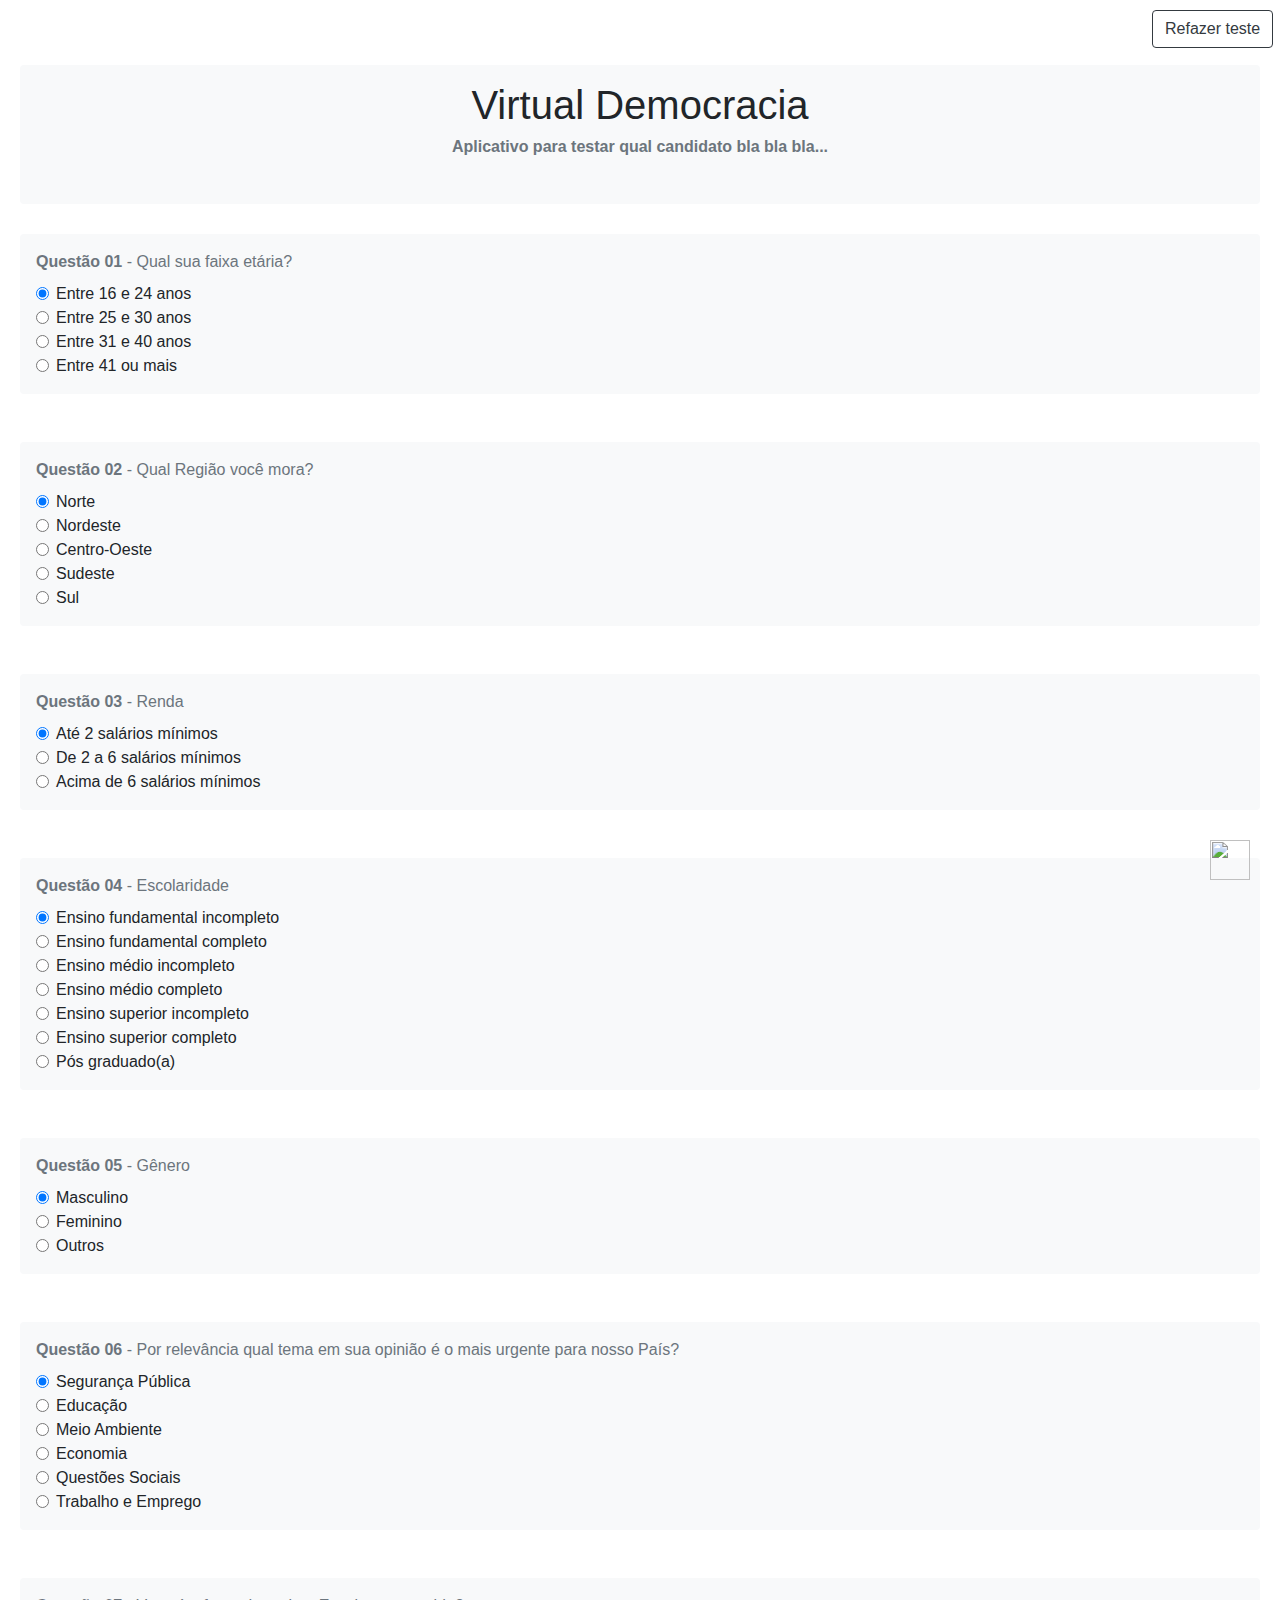
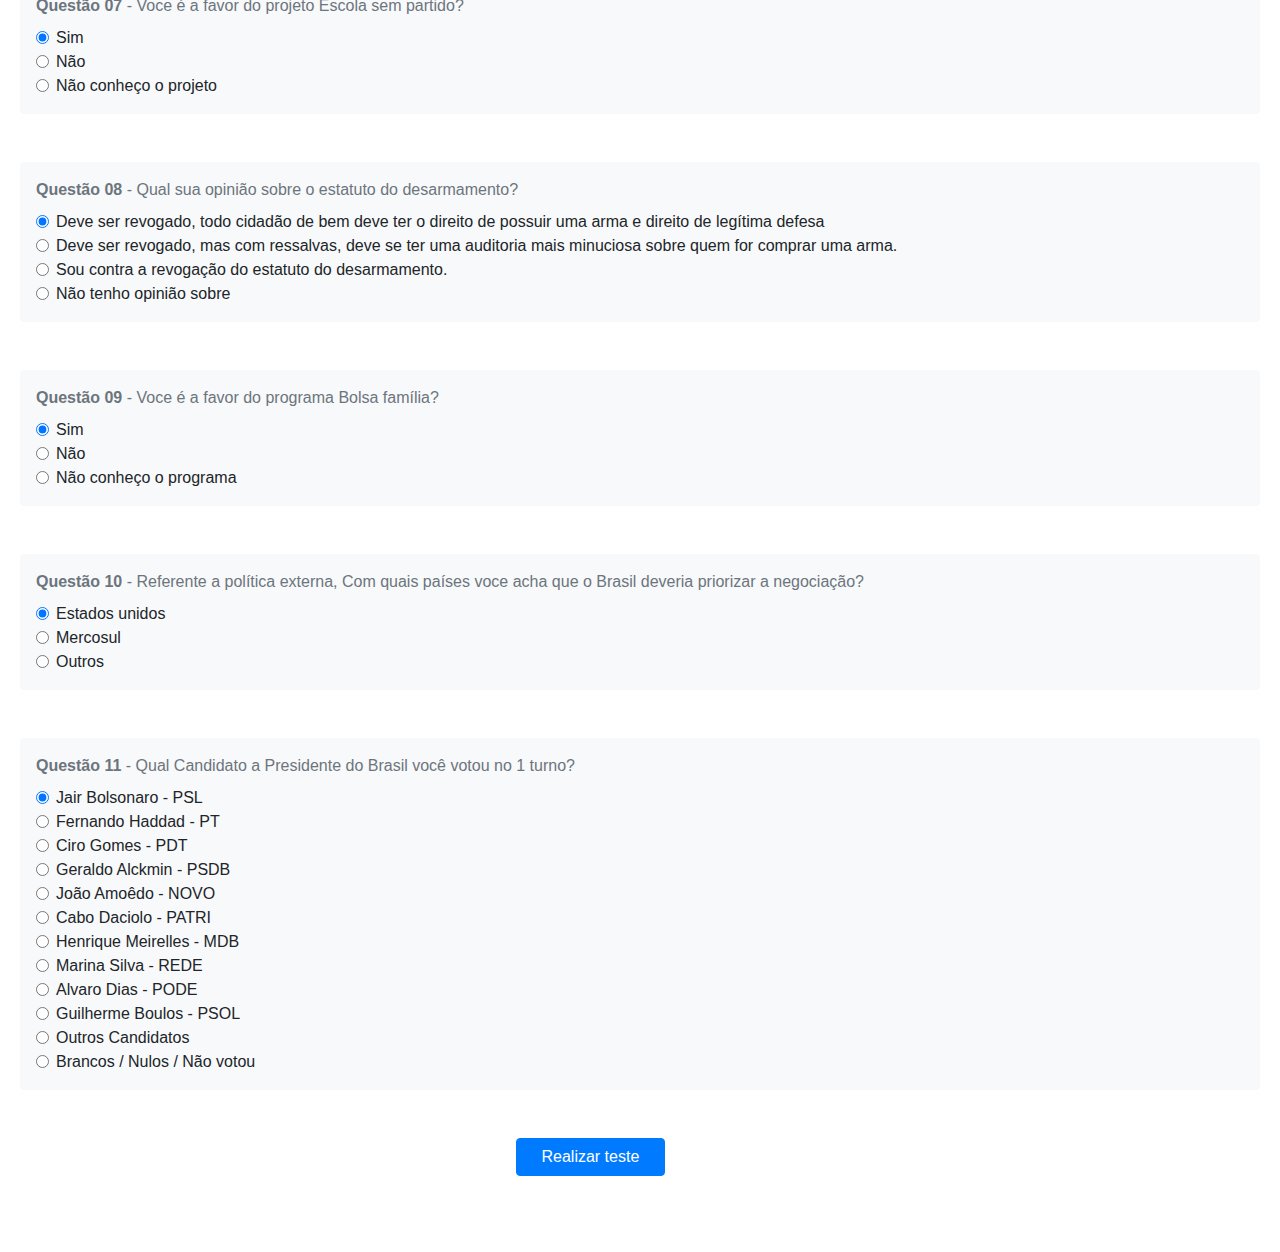
==== index.html @ 2291ff05 "0.1.2" ====
<!DOCTYPE html>
<html lang="pt">
    <script>
        // When the user scrolls down 20px from the top of the document, show the button
        window.onscroll = function() {scrollFunction()};

        function scrollFunction() {
        if (document.body.scrollTop > 20 || document.documentElement.scrollTop > 20) {
            document.getElementById("myBtn").style.display = "block";
        } else {
            document.getElementById("myBtn").style.display = "none";
        }
        }

        // When the user clicks on the button, scroll to the top of the document
        function topFunction() {
        document.body.scrollTop = 0; // For Safari
        document.documentElement.scrollTop = 0; // For Chrome, Firefox, IE and Opera
        }
    </script>
    
    <head>
        <title>Virtual Democracia</title>
        <meta charset="utf-8">
        <link rel="stylesheet" href="https://stackpath.bootstrapcdn.com/bootstrap/4.3.1/css/bootstrap.min.css" integrity="sha384-ggOyR0iXCbMQv3Xipma34MD+dH/1fQ784/j6cY/iJTQUOhcWr7x9JvoRxT2MZw1T" crossorigin="anonymous">
        <link rel="stylesheet" type="text/css" href="styles.css" />
        <link rel="icon" type="imagem/png" href="favicon.png" />
    </head>
    
    <body>
        <!-- MENU -->
        <div id="menu-superior" onClick="window.location.href=window.location.href">
            <button type="button" class="btn btn-outline-dark">Refazer teste</button>
        </div>

        <!-- DESCRITIVO -->
        <div class="shadow-none p-3 mb-5 bg-light rounded" id="texto-inicio">
            <h1>Virtual Democracia</h1>
            <h6 class="text-secondary"><b>
                Aplicativo para testar qual candidato bla bla bla...
            </b></h6><br>
        </div>

        <!-- FORMULARIO -->
        <form class="mx-auto" style="padding: 20px">
            <!-- QUESTÃO 01 -->
            <div class="form-group shadow-none p-3 mb-5 bg-light rounded">
                <label class="text-secondary"><b>Questão 01</b> - Qual sua faixa etária?</label><br>
                <div class="form-check">
                    <input class="form-check-input" type="radio" name="rd_quest_01_idade" id="rd_quest_01_01" value="option1" checked>
                    <label class="form-check-label" for="rd_quest_01_01">Entre 16 e 24 anos</label>
                </div>
                <div class="form-check">
                    <input class="form-check-input" type="radio" name="rd_quest_01_idade" id="rd_quest_01_02" value="option2">
                    <label class="form-check-label" for="rd_quest_01_02">Entre 25 e 30 anos</label>
                </div>
                <div class="form-check">
                    <input class="form-check-input" type="radio" name="rd_quest_01_idade" id="rd_quest_01_03" value="option2">
                    <label class="form-check-label" for="rd_quest_01_03">Entre 31 e 40 anos</label>
                </div>
                <div class="form-check">
                    <input class="form-check-input" type="radio" name="rd_quest_01_idade" id="rd_quest_01_04" value="option2">
                    <label class="form-check-label" for="rd_quest_01_04">Entre 41 ou mais</label>
                </div>
            </div>

            <!-- QUESTÃO 02 -->
            <div class="form-group shadow-none p-3 mb-5 bg-light rounded">
                <label class="text-secondary"><b>Questão 02</b> - Qual Região você mora?</label><br>
                <div class="form-check">
                    <input class="form-check-input" type="radio" name="rd_quest_02_regiao" id="rd_quest_02_01" value="option1" checked>
                    <label class="form-check-label" for="rd_quest_02_01">Norte</label>
                </div>
                <div class="form-check">
                    <input class="form-check-input" type="radio" name="rd_quest_02_regiao" id="rd_quest_02_02" value="option2">
                    <label class="form-check-label" for="rd_quest_02_02">Nordeste</label>
                </div>
                <div class="form-check">
                    <input class="form-check-input" type="radio" name="rd_quest_02_regiao" id="rd_quest_02_03" value="option2">
                    <label class="form-check-label" for="rd_quest_02_03">Centro-Oeste</label>
                </div>
                <div class="form-check">
                    <input class="form-check-input" type="radio" name="rd_quest_02_regiao" id="rd_quest_02_04" value="option2">
                    <label class="form-check-label" for="rd_quest_02_04">Sudeste</label>
                </div>
                <div class="form-check">
                    <input class="form-check-input" type="radio" name="rd_quest_02_regiao" id="rd_quest_02_05" value="option2">
                    <label class="form-check-label" for="rd_quest_02_05">Sul</label>
                </div>
            </div>

            <!-- QUESTÃO 03 -->
            <div class="form-group shadow-none p-3 mb-5 bg-light rounded">
                <label class="text-secondary"><b>Questão 03</b> - Renda</label><br>
                <div class="form-check">
                    <input class="form-check-input" type="radio" name="rd_quest_03_salarios" id="rd_quest_03_01" value="option1" checked>
                    <label class="form-check-label" for="rd_quest_03_01">Até 2 salários mínimos</label>
                </div>
                <div class="form-check">
                    <input class="form-check-input" type="radio" name="rd_quest_03_salarios" id="rd_quest_03_02" value="option2">
                    <label class="form-check-label" for="rd_quest_03_02">De 2 a 6 salários mínimos</label>
                </div>
                <div class="form-check">
                    <input class="form-check-input" type="radio" name="rd_quest_03_salarios" id="rd_quest_03_03" value="option2">
                    <label class="form-check-label" for="rd_quest_03_03">Acima de 6 salários mínimos</label>
                </div>
            </div>

            <!-- QUESTÃO 04 -->
            <div class="form-group shadow-none p-3 mb-5 bg-light rounded">
                <label class="text-secondary"><b>Questão 04</b> - Escolaridade</label><br>
                <div class="form-check">
                    <input class="form-check-input" type="radio" name="rd_quest_04_ensino" id="rd_quest_04_01" value="option1" checked>
                    <label class="form-check-label" for="rd_quest_04_01">Ensino fundamental incompleto</label>
                </div>
                <div class="form-check">
                    <input class="form-check-input" type="radio" name="rd_quest_04_ensino" id="rd_quest_04_02" value="option2">
                    <label class="form-check-label" for="rd_quest_04_02">Ensino fundamental completo</label>
                </div>
                <div class="form-check">
                    <input class="form-check-input" type="radio" name="rd_quest_04_ensino" id="rd_quest_04_03" value="option2">
                    <label class="form-check-label" for="rd_quest_04_03">Ensino médio incompleto</label>
                </div>
                <div class="form-check">
                    <input class="form-check-input" type="radio" name="rd_quest_04_ensino" id="rd_quest_04_04" value="option2">
                    <label class="form-check-label" for="rd_quest_04_04">Ensino médio completo</label>
                </div>
                <div class="form-check">
                    <input class="form-check-input" type="radio" name="rd_quest_04_ensino" id="rd_quest_04_05" value="option2">
                    <label class="form-check-label" for="rd_quest_04_05">Ensino superior incompleto</label>
                </div>
                <div class="form-check">
                    <input class="form-check-input" type="radio" name="rd_quest_04_ensino" id="rd_quest_04_06" value="option2">
                    <label class="form-check-label" for="rd_quest_04_06">Ensino superior completo</label>
                </div>
                <div class="form-check">
                    <input class="form-check-input" type="radio" name="rd_quest_04_ensino" id="rd_quest_04_07" value="option2">
                    <label class="form-check-label" for="rd_quest_04_07">Pós graduado(a)</label>
                </div>
            </div>


            <!-- QUESTÃO 05 -->
            <div class="form-group shadow-none p-3 mb-5 bg-light rounded">
                <label class="text-secondary"><b>Questão 05</b> - Gênero</label><br>
                <div class="form-check">
                    <input class="form-check-input" type="radio" name="rd_quest_05_sexo" id="rd_quest_05_01" value="option1" checked>
                    <label class="form-check-label" for="rd_quest_05_01">Masculino</label>
                </div>
                <div class="form-check">
                    <input class="form-check-input" type="radio" name="rd_quest_05_sexo" id="rd_quest_05_02" value="option1">
                    <label class="form-check-label" for="rd_quest_05_02">Feminino</label>
                </div>
                <div class="form-check">
                    <input class="form-check-input" type="radio" name="rd_quest_05_sexo" id="rd_quest_05_03" value="option1">
                    <label class="form-check-label" for="rd_quest_05_03">Outros</label>
                </div>
            </div>
            
            <!-- QUESTÃO 06 -->
            <div class="form-group shadow-none p-3 mb-5 bg-light rounded">
                <label class="text-secondary"><b>Questão 06</b> - Por relevância qual tema em sua opinião é o mais urgente para nosso País?</label><br>
                <div class="form-check">
                    <input class="form-check-input" type="radio" name="rd_quest_06_relevancia" id="rd_quest_06_05" value="option1" checked>
                    <label class="form-check-label" for="rd_quest_06_05">Segurança Pública</label>
                </div>
                <div class="form-check">
                    <input class="form-check-input" type="radio" name="rd_quest_06_relevancia" id="rd_quest_06_02" value="option1">
                    <label class="form-check-label" for="rd_quest_06_02">Educação</label>
                </div>
                <div class="form-check">
                    <input class="form-check-input" type="radio" name="rd_quest_06_relevancia" id="rd_quest_06_03" value="option1">
                    <label class="form-check-label" for="rd_quest_06_03">Meio Ambiente</label>
                </div>
                <div class="form-check">
                    <input class="form-check-input" type="radio" name="rd_quest_06_relevancia" id="rd_quest_06_01" value="option1">
                    <label class="form-check-label" for="rd_quest_06_01">Economia</label>
                </div>
                <div class="form-check">
                    <input class="form-check-input" type="radio" name="rd_quest_06_relevancia" id="rd_quest_06_04" value="option1">
                    <label class="form-check-label" for="rd_quest_06_04">Questões Sociais</label>
                </div>
                <div class="form-check">
                    <input class="form-check-input" type="radio" name="rd_quest_06_relevancia" id="rd_quest_06_06" value="option1">
                    <label class="form-check-label" for="rd_quest_06_06">Trabalho e Emprego</label>
                </div>
            </div>

            <!-- QUESTÃO 07 -->
            <div class="form-group shadow-none p-3 mb-5 bg-light rounded">
                <label class="text-secondary"><b>Questão 07</b> - Voce é a favor do projeto Escola sem partido?</label><br>
                <div class="form-check">
                    <input class="form-check-input" type="radio" name="rd_quest_07_escola" id="rd_quest_07_01" value="option1" checked>
                    <label class="form-check-label" for="rd_quest_07_01">Sim</label>
                </div>
                <div class="form-check">
                    <input class="form-check-input" type="radio" name="rd_quest_07_escola" id="rd_quest_07_02" value="option1">
                    <label class="form-check-label" for="rd_quest_07_02">Não</label>
                </div>
                <div class="form-check">
                    <input class="form-check-input" type="radio" name="rd_quest_07_escola" id="rd_quest_07_03" value="option1">
                    <label class="form-check-label" for="rd_quest_07_03">Não conheço o projeto</label>
                </div>
            </div>

            <!-- QUESTÃO 08 -->
            <div class="form-group shadow-none p-3 mb-5 bg-light rounded">
                <label class="text-secondary"><b>Questão 08</b> - Qual sua opinião sobre o estatuto do desarmamento?</label><br>
                <div class="form-check">
                    <input class="form-check-input" type="radio" name="rd_quest_08_desarmamento" id="rd_quest_08_01" value="option1" checked>
                    <label class="form-check-label" for="rd_quest_08_01">Deve ser revogado, todo cidadão de bem deve ter o direito de possuir uma arma e direito de legítima defesa</label>
                </div>
                <div class="form-check">
                    <input class="form-check-input" type="radio" name="rd_quest_08_desarmamento" id="rd_quest_08_02" value="option1">
                    <label class="form-check-label" for="rd_quest_08_02">Deve ser revogado, mas com ressalvas, deve se ter uma auditoria mais minuciosa sobre quem for comprar uma arma.</label>
                </div>
                <div class="form-check">
                    <input class="form-check-input" type="radio" name="rd_quest_08_desarmamento" id="rd_quest_08_03" value="option1">
                    <label class="form-check-label" for="rd_quest_08_03">Sou contra a revogação do estatuto do desarmamento.</label>
                </div>
                <div class="form-check">
                    <input class="form-check-input" type="radio" name="rd_quest_08_desarmamento" id="rd_quest_08_04" value="option1">
                    <label class="form-check-label" for="rd_quest_08_04">Não tenho opinião sobre</label>
                </div>
            </div>

            <!-- QUESTÃO 09 -->
            <div class="form-group shadow-none p-3 mb-5 bg-light rounded">
                <label class="text-secondary"><b>Questão 09</b> - Voce é a favor do programa Bolsa família?</label><br>
                <div class="form-check">
                    <input class="form-check-input" type="radio" name="rd_quest_09_bolsa" id="rd_quest_09_01" value="option1" checked>
                    <label class="form-check-label" for="rd_quest_09_01">Sim</label>
                </div>
                <div class="form-check">
                    <input class="form-check-input" type="radio" name="rd_quest_09_bolsa" id="rd_quest_09_02" value="option1">
                    <label class="form-check-label" for="rd_quest_09_02">Não</label>
                </div>
                <div class="form-check">
                    <input class="form-check-input" type="radio" name="rd_quest_09_bolsa" id="rd_quest_09_03" value="option1">
                    <label class="form-check-label" for="rd_quest_09_03">Não conheço o programa</label>
                </div>
            </div>

            <!-- QUESTÃO 10 -->
            <div class="form-group shadow-none p-3 mb-5 bg-light rounded">
                <label class="text-secondary"><b>Questão 10</b> - Referente a política externa, Com quais países voce acha que o Brasil deveria priorizar a negociação?</label><br>
                <div class="form-check">
                    <input class="form-check-input" type="radio" name="rd_quest_10_politica" id="rd_quest_10_01" value="option1" checked>
                    <label class="form-check-label" for="rd_quest_10_01">Estados unidos</label>
                </div>
                <div class="form-check">
                    <input class="form-check-input" type="radio" name="rd_quest_10_politica" id="rd_quest_10_02" value="option1">
                    <label class="form-check-label" for="rd_quest_10_02">Mercosul</label>
                </div>
                <div class="form-check">
                    <input class="form-check-input" type="radio" name="rd_quest_10_politica" id="rd_quest_10_03" value="option1">
                    <label class="form-check-label" for="rd_quest_10_03">Outros</label>
                </div>
            </div>

            <!-- QUESTÃO 11 -->
            <div class="form-group shadow-none p-3 mb-5 bg-light rounded">
                <label class="text-secondary"><b>Questão 11</b> - Qual Candidato a Presidente do Brasil você votou no 1 turno?</label><br>
                <div class="form-check">
                    <input class="form-check-input" type="radio" name="rd_quest_11_presidente" id="rd_quest_11_01" value="option1" checked>
                    <label class="form-check-label" for="rd_quest_11_01">Jair Bolsonaro - PSL</label>
                </div>
                <div class="form-check">
                    <input class="form-check-input" type="radio" name="rd_quest_11_presidente" id="rd_quest_11_02" value="option1">
                    <label class="form-check-label" for="rd_quest_11_02">Fernando Haddad - PT</label>
                </div>
                <div class="form-check">
                    <input class="form-check-input" type="radio" name="rd_quest_11_presidente" id="rd_quest_11_03" value="option1">
                    <label class="form-check-label" for="rd_quest_11_03">Ciro Gomes - PDT</label>
                </div>
                <div class="form-check">
                    <input class="form-check-input" type="radio" name="rd_quest_11_presidente" id="rd_quest_11_04" value="option1">
                    <label class="form-check-label" for="rd_quest_11_04">Geraldo Alckmin - PSDB</label>
                </div>
                <div class="form-check">
                    <input class="form-check-input" type="radio" name="rd_quest_11_presidente" id="rd_quest_11_05" value="option1">
                    <label class="form-check-label" for="rd_quest_11_05">João Amoêdo - NOVO</label>
                </div>
                <div class="form-check">
                    <input class="form-check-input" type="radio" name="rd_quest_11_presidente" id="rd_quest_11_06" value="option1">
                    <label class="form-check-label" for="rd_quest_11_06">Cabo Daciolo - PATRI</label>
                </div>
                <div class="form-check">
                    <input class="form-check-input" type="radio" name="rd_quest_11_presidente" id="rd_quest_11_07" value="option1">
                    <label class="form-check-label" for="rd_quest_11_07">Henrique Meirelles - MDB</label>
                </div>
                <div class="form-check">
                    <input class="form-check-input" type="radio" name="rd_quest_11_presidente" id="rd_quest_11_08" value="option1">
                    <label class="form-check-label" for="rd_quest_11_08">Marina Silva - REDE</label>
                </div>
                <div class="form-check">
                    <input class="form-check-input" type="radio" name="rd_quest_11_presidente" id="rd_quest_11_09" value="option1">
                    <label class="form-check-label" for="rd_quest_11_09">Alvaro Dias - PODE</label>
                </div>
                <div class="form-check">
                    <input class="form-check-input" type="radio" name="rd_quest_11_presidente" id="rd_quest_11_10" value="option1">
                    <label class="form-check-label" for="rd_quest_11_10">Guilherme Boulos - PSOL</label>
                </div>
                <div class="form-check">
                    <input class="form-check-input" type="radio" name="rd_quest_11_presidente" id="rd_quest_11_11" value="option1">
                    <label class="form-check-label" for="rd_quest_11_11">Outros Candidatos</label>
                </div>
                <div class="form-check">
                    <input class="form-check-input" type="radio" name="rd_quest_11_presidente" id="rd_quest_11_12" value="option1">
                    <label class="form-check-label" for="rd_quest_11_12">Brancos / Nulos / Não votou</label>
                </div>
            </div>

            <!-- BTN REALIZAR TESTE -->
            <div class="form-group">
                <div style="padding-left:40%"><button type="button" class="btn btn-primary" style="width: 20%">Realizar teste</button></div>
            </div>

        </form>

         <!-- BTN VOLTA -->
         <div id="btn_voltar">
            <a onclick="topFunction()">
                <img type="imagem" src="icon_seta_cima.ico" width="40" height="40">
            </a>
        </div>

    </body>
</html>
---- styles.css ----
#texto-inicio{
    margin: 65px 20px 10px 20px !important;
    text-align: center;
}

#menu-superior{
    position: absolute;
    float: right;
    margin-left: 90%;
    margin-bottom: 20px;
    width: 10%;
    top: 10px;
    margin-right: 10%;
}

#btn_voltar{
    right: 30px;
    bottom: 20px;
    position: sticky;
    float: right;
}

.card-img-top{
    margin: 10px auto 0px;
    border-radius: 0px 0px 50px 50px;
    width: 100px;
    height: 100px;
}

.card-title{
    text-align: center;
}

.col-sm-12{
    margin: 10px 10px;
}
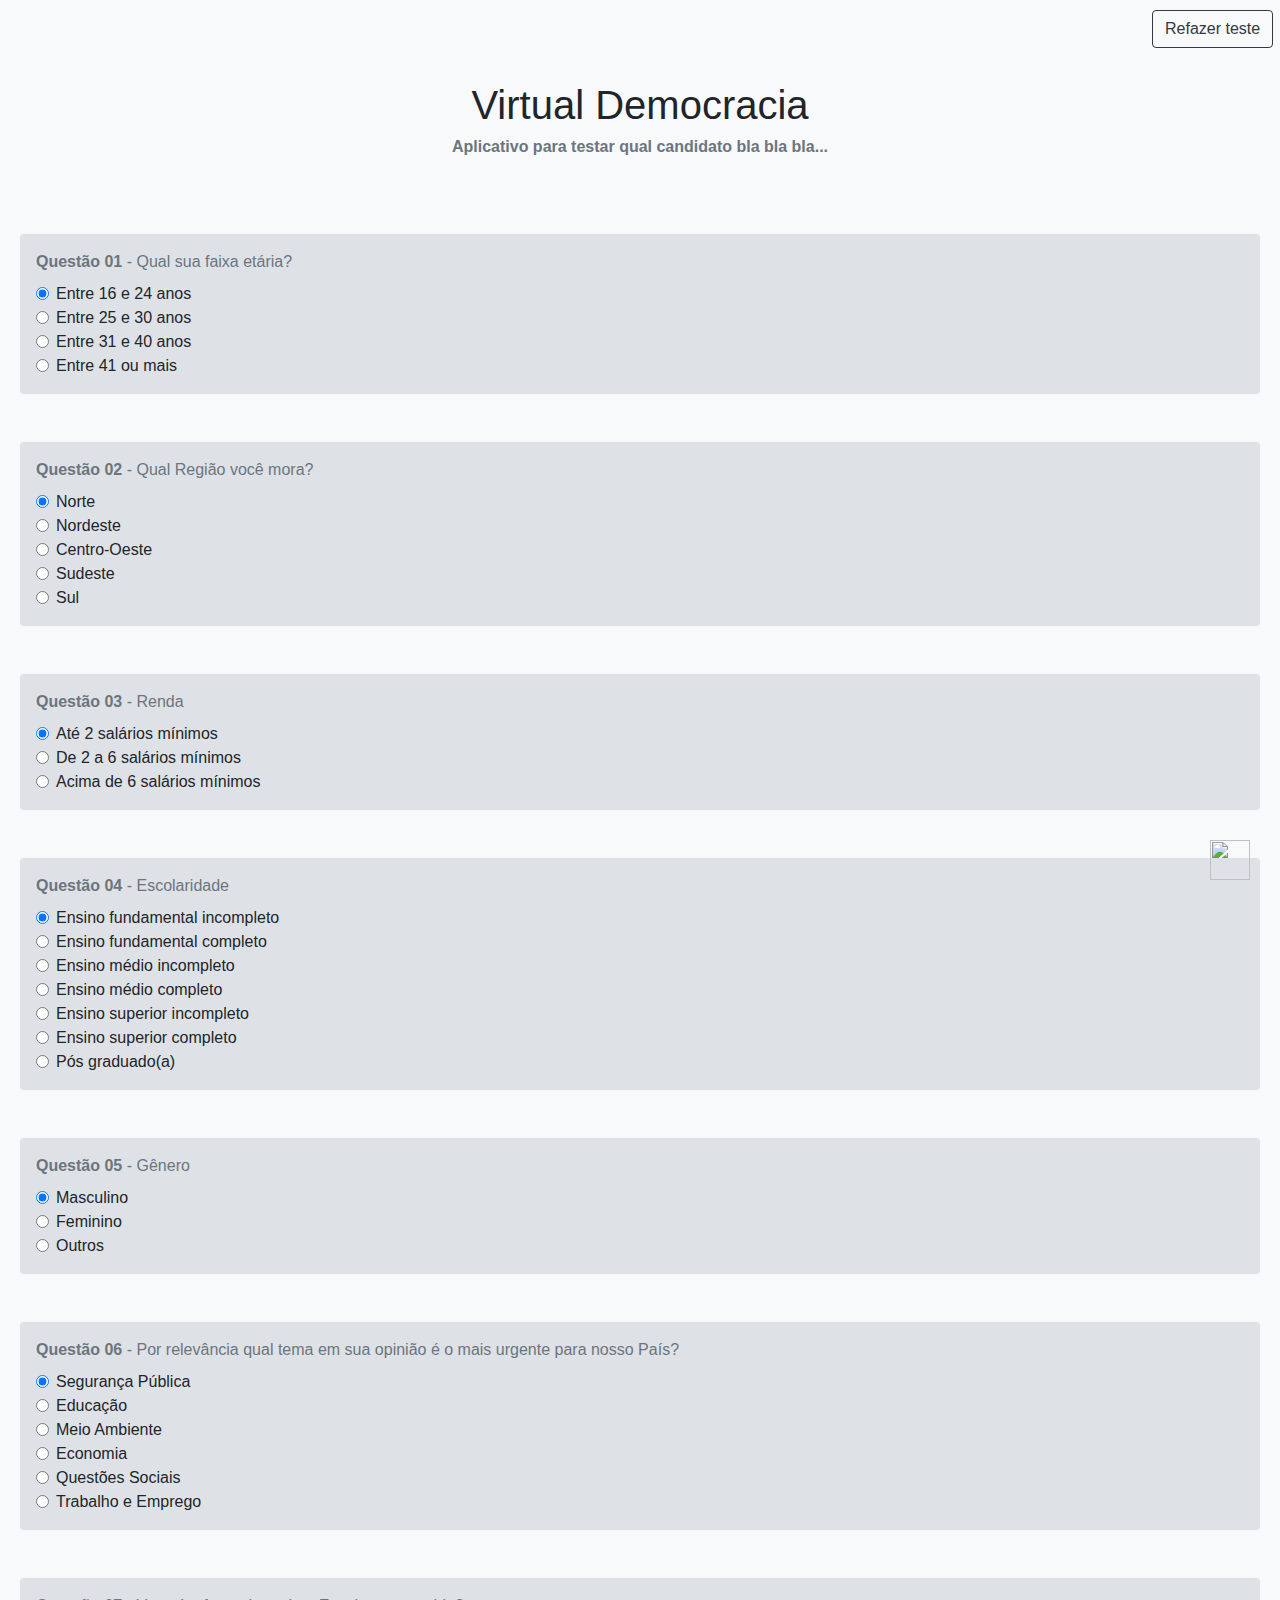
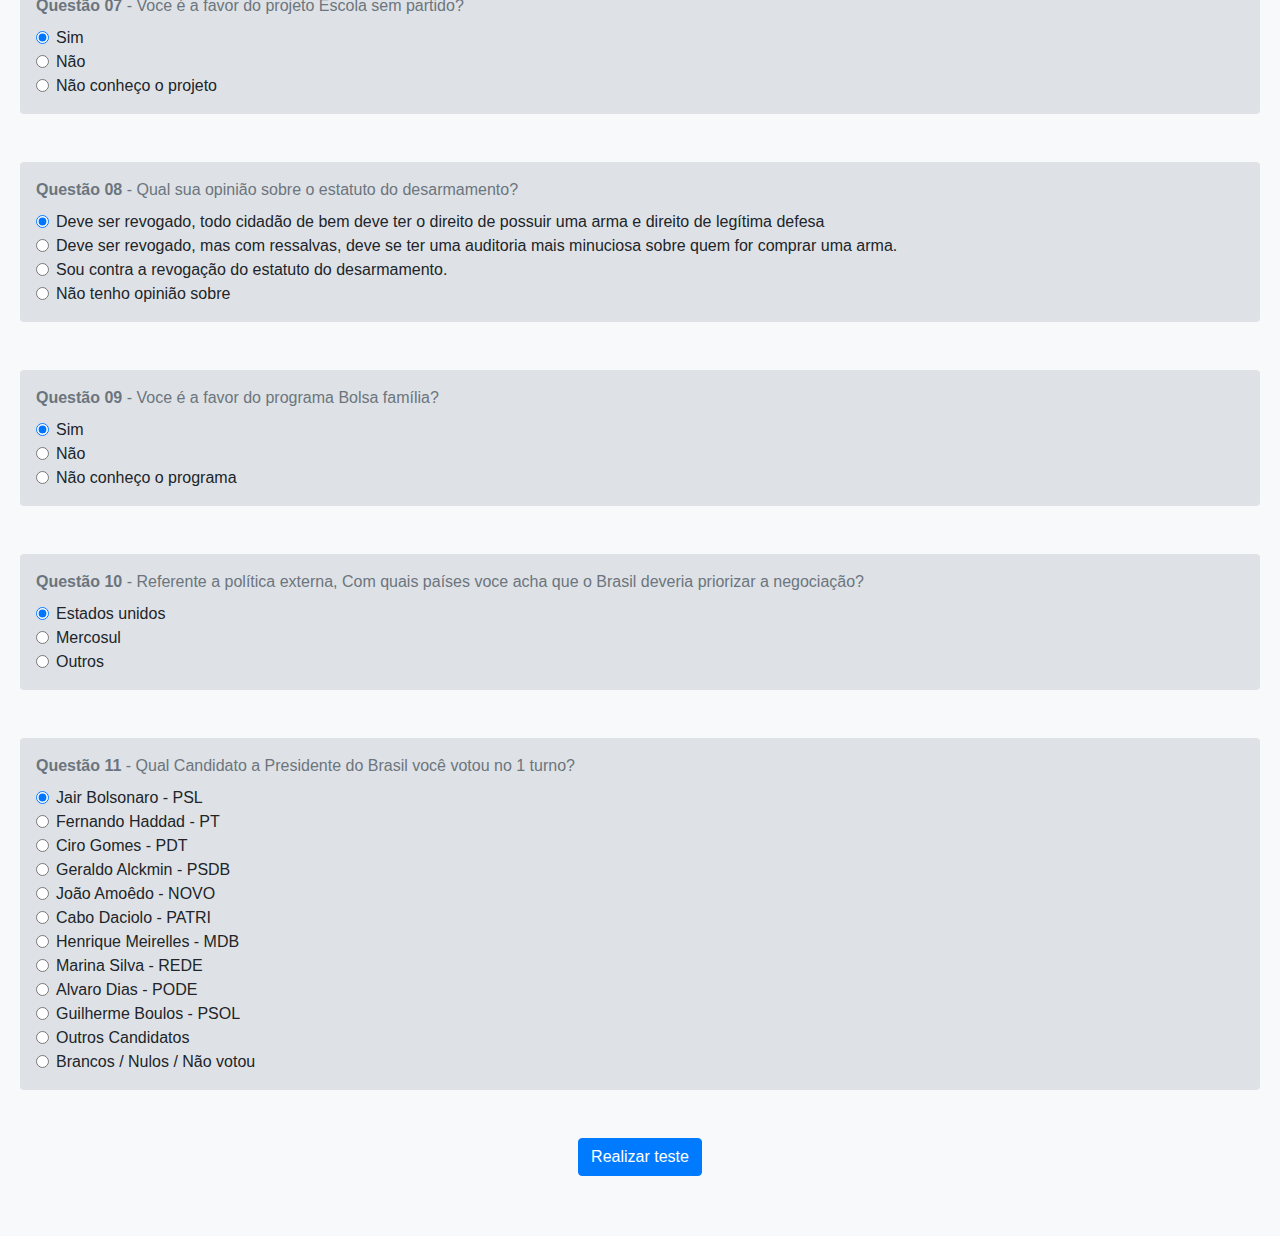
==== commit a04ff8d5: "0.1.4" ====
--- a/index.html
+++ b/index.html
@@ -18,15 +18,16 @@
         document.documentElement.scrollTop = 0; // For Chrome, Firefox, IE and Opera
         }
     </script>
-    
+
     <head>
         <title>Virtual Democracia</title>
         <meta charset="utf-8">
         <link rel="stylesheet" href="https://stackpath.bootstrapcdn.com/bootstrap/4.3.1/css/bootstrap.min.css" integrity="sha384-ggOyR0iXCbMQv3Xipma34MD+dH/1fQ784/j6cY/iJTQUOhcWr7x9JvoRxT2MZw1T" crossorigin="anonymous">
         <link rel="stylesheet" type="text/css" href="styles.css" />
         <link rel="icon" type="imagem/png" href="favicon.png" />
+        <meta name="viewport" content="width=device-width, initial-scale=1"/>
     </head>
-    
+
     <body>
         <!-- MENU -->
         <div id="menu-superior" onClick="window.location.href=window.location.href">
@@ -42,24 +43,24 @@
         </div>
 
         <!-- FORMULARIO -->
-        <form class="mx-auto" style="padding: 20px">
+        <form class="mx-auto" action="result.php" method="post" style="padding: 20px">
             <!-- QUESTÃO 01 -->
             <div class="form-group shadow-none p-3 mb-5 bg-light rounded">
                 <label class="text-secondary"><b>Questão 01</b> - Qual sua faixa etária?</label><br>
                 <div class="form-check">
-                    <input class="form-check-input" type="radio" name="rd_quest_01_idade" id="rd_quest_01_01" value="option1" checked>
+                    <input class="form-check-input" type="radio" name="q1" id="rd_quest_01_01" value="1" checked>
                     <label class="form-check-label" for="rd_quest_01_01">Entre 16 e 24 anos</label>
                 </div>
                 <div class="form-check">
-                    <input class="form-check-input" type="radio" name="rd_quest_01_idade" id="rd_quest_01_02" value="option2">
+                    <input class="form-check-input" type="radio" name="q1" id="rd_quest_01_02" value="2">
                     <label class="form-check-label" for="rd_quest_01_02">Entre 25 e 30 anos</label>
                 </div>
                 <div class="form-check">
-                    <input class="form-check-input" type="radio" name="rd_quest_01_idade" id="rd_quest_01_03" value="option2">
+                    <input class="form-check-input" type="radio" name="q1" id="rd_quest_01_03" value="3">
                     <label class="form-check-label" for="rd_quest_01_03">Entre 31 e 40 anos</label>
                 </div>
                 <div class="form-check">
-                    <input class="form-check-input" type="radio" name="rd_quest_01_idade" id="rd_quest_01_04" value="option2">
+                    <input class="form-check-input" type="radio" name="q1" id="rd_quest_01_04" value="4">
                     <label class="form-check-label" for="rd_quest_01_04">Entre 41 ou mais</label>
                 </div>
             </div>
@@ -68,23 +69,23 @@
             <div class="form-group shadow-none p-3 mb-5 bg-light rounded">
                 <label class="text-secondary"><b>Questão 02</b> - Qual Região você mora?</label><br>
                 <div class="form-check">
-                    <input class="form-check-input" type="radio" name="rd_quest_02_regiao" id="rd_quest_02_01" value="option1" checked>
+                    <input class="form-check-input" type="radio" name="q2" id="rd_quest_02_01" value="1" checked>
                     <label class="form-check-label" for="rd_quest_02_01">Norte</label>
                 </div>
                 <div class="form-check">
-                    <input class="form-check-input" type="radio" name="rd_quest_02_regiao" id="rd_quest_02_02" value="option2">
+                    <input class="form-check-input" type="radio" name="q2" id="rd_quest_02_02" value="2">
                     <label class="form-check-label" for="rd_quest_02_02">Nordeste</label>
                 </div>
                 <div class="form-check">
-                    <input class="form-check-input" type="radio" name="rd_quest_02_regiao" id="rd_quest_02_03" value="option2">
+                    <input class="form-check-input" type="radio" name="q2" id="rd_quest_02_03" value="3">
                     <label class="form-check-label" for="rd_quest_02_03">Centro-Oeste</label>
                 </div>
                 <div class="form-check">
-                    <input class="form-check-input" type="radio" name="rd_quest_02_regiao" id="rd_quest_02_04" value="option2">
+                    <input class="form-check-input" type="radio" name="q2" id="rd_quest_02_04" value="4">
                     <label class="form-check-label" for="rd_quest_02_04">Sudeste</label>
                 </div>
                 <div class="form-check">
-                    <input class="form-check-input" type="radio" name="rd_quest_02_regiao" id="rd_quest_02_05" value="option2">
+                    <input class="form-check-input" type="radio" name="q2" id="rd_quest_02_05" value="5">
                     <label class="form-check-label" for="rd_quest_02_05">Sul</label>
                 </div>
             </div>
@@ -93,15 +94,15 @@
             <div class="form-group shadow-none p-3 mb-5 bg-light rounded">
                 <label class="text-secondary"><b>Questão 03</b> - Renda</label><br>
                 <div class="form-check">
-                    <input class="form-check-input" type="radio" name="rd_quest_03_salarios" id="rd_quest_03_01" value="option1" checked>
+                    <input class="form-check-input" type="radio" name="q3" id="rd_quest_03_01" value="1" checked>
                     <label class="form-check-label" for="rd_quest_03_01">Até 2 salários mínimos</label>
                 </div>
                 <div class="form-check">
-                    <input class="form-check-input" type="radio" name="rd_quest_03_salarios" id="rd_quest_03_02" value="option2">
+                    <input class="form-check-input" type="radio" name="q3" id="rd_quest_03_02" value="2">
                     <label class="form-check-label" for="rd_quest_03_02">De 2 a 6 salários mínimos</label>
                 </div>
                 <div class="form-check">
-                    <input class="form-check-input" type="radio" name="rd_quest_03_salarios" id="rd_quest_03_03" value="option2">
+                    <input class="form-check-input" type="radio" name="q3" id="rd_quest_03_03" value="3">
                     <label class="form-check-label" for="rd_quest_03_03">Acima de 6 salários mínimos</label>
                 </div>
             </div>
@@ -110,31 +111,31 @@
             <div class="form-group shadow-none p-3 mb-5 bg-light rounded">
                 <label class="text-secondary"><b>Questão 04</b> - Escolaridade</label><br>
                 <div class="form-check">
-                    <input class="form-check-input" type="radio" name="rd_quest_04_ensino" id="rd_quest_04_01" value="option1" checked>
+                    <input class="form-check-input" type="radio" name="q4" id="rd_quest_04_01" value="1" checked>
                     <label class="form-check-label" for="rd_quest_04_01">Ensino fundamental incompleto</label>
                 </div>
                 <div class="form-check">
-                    <input class="form-check-input" type="radio" name="rd_quest_04_ensino" id="rd_quest_04_02" value="option2">
+                    <input class="form-check-input" type="radio" name="q4" id="rd_quest_04_02" value="2">
                     <label class="form-check-label" for="rd_quest_04_02">Ensino fundamental completo</label>
                 </div>
                 <div class="form-check">
-                    <input class="form-check-input" type="radio" name="rd_quest_04_ensino" id="rd_quest_04_03" value="option2">
+                    <input class="form-check-input" type="radio" name="q4" id="rd_quest_04_03" value="3">
                     <label class="form-check-label" for="rd_quest_04_03">Ensino médio incompleto</label>
                 </div>
                 <div class="form-check">
-                    <input class="form-check-input" type="radio" name="rd_quest_04_ensino" id="rd_quest_04_04" value="option2">
+                    <input class="form-check-input" type="radio" name="q4" id="rd_quest_04_04" value="4">
                     <label class="form-check-label" for="rd_quest_04_04">Ensino médio completo</label>
                 </div>
                 <div class="form-check">
-                    <input class="form-check-input" type="radio" name="rd_quest_04_ensino" id="rd_quest_04_05" value="option2">
+                    <input class="form-check-input" type="radio" name="q4" id="rd_quest_04_05" value="5">
                     <label class="form-check-label" for="rd_quest_04_05">Ensino superior incompleto</label>
                 </div>
                 <div class="form-check">
-                    <input class="form-check-input" type="radio" name="rd_quest_04_ensino" id="rd_quest_04_06" value="option2">
+                    <input class="form-check-input" type="radio" name="q4" id="rd_quest_04_06" value="6">
                     <label class="form-check-label" for="rd_quest_04_06">Ensino superior completo</label>
                 </div>
                 <div class="form-check">
-                    <input class="form-check-input" type="radio" name="rd_quest_04_ensino" id="rd_quest_04_07" value="option2">
+                    <input class="form-check-input" type="radio" name="q4" id="rd_quest_04_07" value="7">
                     <label class="form-check-label" for="rd_quest_04_07">Pós graduado(a)</label>
                 </div>
             </div>
@@ -144,44 +145,44 @@
             <div class="form-group shadow-none p-3 mb-5 bg-light rounded">
                 <label class="text-secondary"><b>Questão 05</b> - Gênero</label><br>
                 <div class="form-check">
-                    <input class="form-check-input" type="radio" name="rd_quest_05_sexo" id="rd_quest_05_01" value="option1" checked>
+                    <input class="form-check-input" type="radio" name="q5" id="rd_quest_05_01" value="1" checked>
                     <label class="form-check-label" for="rd_quest_05_01">Masculino</label>
                 </div>
                 <div class="form-check">
-                    <input class="form-check-input" type="radio" name="rd_quest_05_sexo" id="rd_quest_05_02" value="option1">
+                    <input class="form-check-input" type="radio" name="q5" id="rd_quest_05_02" value="2">
                     <label class="form-check-label" for="rd_quest_05_02">Feminino</label>
                 </div>
                 <div class="form-check">
-                    <input class="form-check-input" type="radio" name="rd_quest_05_sexo" id="rd_quest_05_03" value="option1">
+                    <input class="form-check-input" type="radio" name="q5" id="rd_quest_05_03" value="3">
                     <label class="form-check-label" for="rd_quest_05_03">Outros</label>
                 </div>
             </div>
-            
+
             <!-- QUESTÃO 06 -->
             <div class="form-group shadow-none p-3 mb-5 bg-light rounded">
                 <label class="text-secondary"><b>Questão 06</b> - Por relevância qual tema em sua opinião é o mais urgente para nosso País?</label><br>
                 <div class="form-check">
-                    <input class="form-check-input" type="radio" name="rd_quest_06_relevancia" id="rd_quest_06_05" value="option1" checked>
+                    <input class="form-check-input" type="radio" name="q6" id="rd_quest_06_05" value="1" checked>
                     <label class="form-check-label" for="rd_quest_06_05">Segurança Pública</label>
                 </div>
                 <div class="form-check">
-                    <input class="form-check-input" type="radio" name="rd_quest_06_relevancia" id="rd_quest_06_02" value="option1">
+                    <input class="form-check-input" type="radio" name="q6" id="rd_quest_06_02" value="2">
                     <label class="form-check-label" for="rd_quest_06_02">Educação</label>
                 </div>
                 <div class="form-check">
-                    <input class="form-check-input" type="radio" name="rd_quest_06_relevancia" id="rd_quest_06_03" value="option1">
+                    <input class="form-check-input" type="radio" name="q6" id="rd_quest_06_03" value="3">
                     <label class="form-check-label" for="rd_quest_06_03">Meio Ambiente</label>
                 </div>
                 <div class="form-check">
-                    <input class="form-check-input" type="radio" name="rd_quest_06_relevancia" id="rd_quest_06_01" value="option1">
+                    <input class="form-check-input" type="radio" name="q6" id="rd_quest_06_01" value="4">
                     <label class="form-check-label" for="rd_quest_06_01">Economia</label>
                 </div>
                 <div class="form-check">
-                    <input class="form-check-input" type="radio" name="rd_quest_06_relevancia" id="rd_quest_06_04" value="option1">
+                    <input class="form-check-input" type="radio" name="q6" id="rd_quest_06_04" value="5">
                     <label class="form-check-label" for="rd_quest_06_04">Questões Sociais</label>
                 </div>
                 <div class="form-check">
-                    <input class="form-check-input" type="radio" name="rd_quest_06_relevancia" id="rd_quest_06_06" value="option1">
+                    <input class="form-check-input" type="radio" name="q6" id="rd_quest_06_06" value="6">
                     <label class="form-check-label" for="rd_quest_06_06">Trabalho e Emprego</label>
                 </div>
             </div>
@@ -190,15 +191,15 @@
             <div class="form-group shadow-none p-3 mb-5 bg-light rounded">
                 <label class="text-secondary"><b>Questão 07</b> - Voce é a favor do projeto Escola sem partido?</label><br>
                 <div class="form-check">
-                    <input class="form-check-input" type="radio" name="rd_quest_07_escola" id="rd_quest_07_01" value="option1" checked>
+                    <input class="form-check-input" type="radio" name="q7" id="rd_quest_07_01" value="1" checked>
                     <label class="form-check-label" for="rd_quest_07_01">Sim</label>
                 </div>
                 <div class="form-check">
-                    <input class="form-check-input" type="radio" name="rd_quest_07_escola" id="rd_quest_07_02" value="option1">
+                    <input class="form-check-input" type="radio" name="q7" id="rd_quest_07_02" value="2">
                     <label class="form-check-label" for="rd_quest_07_02">Não</label>
                 </div>
                 <div class="form-check">
-                    <input class="form-check-input" type="radio" name="rd_quest_07_escola" id="rd_quest_07_03" value="option1">
+                    <input class="form-check-input" type="radio" name="q7" id="rd_quest_07_03" value="3">
                     <label class="form-check-label" for="rd_quest_07_03">Não conheço o projeto</label>
                 </div>
             </div>
@@ -207,19 +208,19 @@
             <div class="form-group shadow-none p-3 mb-5 bg-light rounded">
                 <label class="text-secondary"><b>Questão 08</b> - Qual sua opinião sobre o estatuto do desarmamento?</label><br>
                 <div class="form-check">
-                    <input class="form-check-input" type="radio" name="rd_quest_08_desarmamento" id="rd_quest_08_01" value="option1" checked>
+                    <input class="form-check-input" type="radio" name="q8" id="rd_quest_08_01" value="1" checked>
                     <label class="form-check-label" for="rd_quest_08_01">Deve ser revogado, todo cidadão de bem deve ter o direito de possuir uma arma e direito de legítima defesa</label>
                 </div>
                 <div class="form-check">
-                    <input class="form-check-input" type="radio" name="rd_quest_08_desarmamento" id="rd_quest_08_02" value="option1">
+                    <input class="form-check-input" type="radio" name="q8" id="rd_quest_08_02" value="2">
                     <label class="form-check-label" for="rd_quest_08_02">Deve ser revogado, mas com ressalvas, deve se ter uma auditoria mais minuciosa sobre quem for comprar uma arma.</label>
                 </div>
                 <div class="form-check">
-                    <input class="form-check-input" type="radio" name="rd_quest_08_desarmamento" id="rd_quest_08_03" value="option1">
+                    <input class="form-check-input" type="radio" name="q8" id="rd_quest_08_03" value="3">
                     <label class="form-check-label" for="rd_quest_08_03">Sou contra a revogação do estatuto do desarmamento.</label>
                 </div>
                 <div class="form-check">
-                    <input class="form-check-input" type="radio" name="rd_quest_08_desarmamento" id="rd_quest_08_04" value="option1">
+                    <input class="form-check-input" type="radio" name="q8" id="rd_quest_08_04" value="4">
                     <label class="form-check-label" for="rd_quest_08_04">Não tenho opinião sobre</label>
                 </div>
             </div>
@@ -228,15 +229,15 @@
             <div class="form-group shadow-none p-3 mb-5 bg-light rounded">
                 <label class="text-secondary"><b>Questão 09</b> - Voce é a favor do programa Bolsa família?</label><br>
                 <div class="form-check">
-                    <input class="form-check-input" type="radio" name="rd_quest_09_bolsa" id="rd_quest_09_01" value="option1" checked>
+                    <input class="form-check-input" type="radio" name="q9" id="rd_quest_09_01" value="1" checked>
                     <label class="form-check-label" for="rd_quest_09_01">Sim</label>
                 </div>
                 <div class="form-check">
-                    <input class="form-check-input" type="radio" name="rd_quest_09_bolsa" id="rd_quest_09_02" value="option1">
+                    <input class="form-check-input" type="radio" name="q9" id="rd_quest_09_02" value="2">
                     <label class="form-check-label" for="rd_quest_09_02">Não</label>
                 </div>
                 <div class="form-check">
-                    <input class="form-check-input" type="radio" name="rd_quest_09_bolsa" id="rd_quest_09_03" value="option1">
+                    <input class="form-check-input" type="radio" name="q9" id="rd_quest_09_03" value="3">
                     <label class="form-check-label" for="rd_quest_09_03">Não conheço o programa</label>
                 </div>
             </div>
@@ -245,15 +246,15 @@
             <div class="form-group shadow-none p-3 mb-5 bg-light rounded">
                 <label class="text-secondary"><b>Questão 10</b> - Referente a política externa, Com quais países voce acha que o Brasil deveria priorizar a negociação?</label><br>
                 <div class="form-check">
-                    <input class="form-check-input" type="radio" name="rd_quest_10_politica" id="rd_quest_10_01" value="option1" checked>
+                    <input class="form-check-input" type="radio" name="q10" id="rd_quest_10_01" value="1" checked>
                     <label class="form-check-label" for="rd_quest_10_01">Estados unidos</label>
                 </div>
                 <div class="form-check">
-                    <input class="form-check-input" type="radio" name="rd_quest_10_politica" id="rd_quest_10_02" value="option1">
+                    <input class="form-check-input" type="radio" name="q10" id="rd_quest_10_02" value="2">
                     <label class="form-check-label" for="rd_quest_10_02">Mercosul</label>
                 </div>
                 <div class="form-check">
-                    <input class="form-check-input" type="radio" name="rd_quest_10_politica" id="rd_quest_10_03" value="option1">
+                    <input class="form-check-input" type="radio" name="q10" id="rd_quest_10_03" value="3">
                     <label class="form-check-label" for="rd_quest_10_03">Outros</label>
                 </div>
             </div>
@@ -262,58 +263,58 @@
             <div class="form-group shadow-none p-3 mb-5 bg-light rounded">
                 <label class="text-secondary"><b>Questão 11</b> - Qual Candidato a Presidente do Brasil você votou no 1 turno?</label><br>
                 <div class="form-check">
-                    <input class="form-check-input" type="radio" name="rd_quest_11_presidente" id="rd_quest_11_01" value="option1" checked>
+                    <input class="form-check-input" type="radio" name="q11" id="rd_quest_11_01" value="1" checked>
                     <label class="form-check-label" for="rd_quest_11_01">Jair Bolsonaro - PSL</label>
                 </div>
                 <div class="form-check">
-                    <input class="form-check-input" type="radio" name="rd_quest_11_presidente" id="rd_quest_11_02" value="option1">
+                    <input class="form-check-input" type="radio" name="q11" id="rd_quest_11_02" value="2">
                     <label class="form-check-label" for="rd_quest_11_02">Fernando Haddad - PT</label>
                 </div>
                 <div class="form-check">
-                    <input class="form-check-input" type="radio" name="rd_quest_11_presidente" id="rd_quest_11_03" value="option1">
+                    <input class="form-check-input" type="radio" name="q11" id="rd_quest_11_03" value="3">
                     <label class="form-check-label" for="rd_quest_11_03">Ciro Gomes - PDT</label>
                 </div>
                 <div class="form-check">
-                    <input class="form-check-input" type="radio" name="rd_quest_11_presidente" id="rd_quest_11_04" value="option1">
+                    <input class="form-check-input" type="radio" name="q11" id="rd_quest_11_04" value="4">
                     <label class="form-check-label" for="rd_quest_11_04">Geraldo Alckmin - PSDB</label>
                 </div>
                 <div class="form-check">
-                    <input class="form-check-input" type="radio" name="rd_quest_11_presidente" id="rd_quest_11_05" value="option1">
+                    <input class="form-check-input" type="radio" name="q11" id="rd_quest_11_05" value="5">
                     <label class="form-check-label" for="rd_quest_11_05">João Amoêdo - NOVO</label>
                 </div>
                 <div class="form-check">
-                    <input class="form-check-input" type="radio" name="rd_quest_11_presidente" id="rd_quest_11_06" value="option1">
+                    <input class="form-check-input" type="radio" name="q11" id="rd_quest_11_06" value="6">
                     <label class="form-check-label" for="rd_quest_11_06">Cabo Daciolo - PATRI</label>
                 </div>
                 <div class="form-check">
-                    <input class="form-check-input" type="radio" name="rd_quest_11_presidente" id="rd_quest_11_07" value="option1">
+                    <input class="form-check-input" type="radio" name="q11" id="rd_quest_11_07" value="7">
                     <label class="form-check-label" for="rd_quest_11_07">Henrique Meirelles - MDB</label>
                 </div>
                 <div class="form-check">
-                    <input class="form-check-input" type="radio" name="rd_quest_11_presidente" id="rd_quest_11_08" value="option1">
+                    <input class="form-check-input" type="radio" name="q11" id="rd_quest_11_08" value="8">
                     <label class="form-check-label" for="rd_quest_11_08">Marina Silva - REDE</label>
                 </div>
                 <div class="form-check">
-                    <input class="form-check-input" type="radio" name="rd_quest_11_presidente" id="rd_quest_11_09" value="option1">
+                    <input class="form-check-input" type="radio" name="q11" id="rd_quest_11_09" value="9">
                     <label class="form-check-label" for="rd_quest_11_09">Alvaro Dias - PODE</label>
                 </div>
                 <div class="form-check">
-                    <input class="form-check-input" type="radio" name="rd_quest_11_presidente" id="rd_quest_11_10" value="option1">
+                    <input class="form-check-input" type="radio" name="q11" id="rd_quest_11_10" value="10">
                     <label class="form-check-label" for="rd_quest_11_10">Guilherme Boulos - PSOL</label>
                 </div>
                 <div class="form-check">
-                    <input class="form-check-input" type="radio" name="rd_quest_11_presidente" id="rd_quest_11_11" value="option1">
+                    <input class="form-check-input" type="radio" name="q11" id="rd_quest_11_11" value="11">
                     <label class="form-check-label" for="rd_quest_11_11">Outros Candidatos</label>
                 </div>
                 <div class="form-check">
-                    <input class="form-check-input" type="radio" name="rd_quest_11_presidente" id="rd_quest_11_12" value="option1">
+                    <input class="form-check-input" type="radio" name="q11" id="rd_quest_11_12" value="12">
                     <label class="form-check-label" for="rd_quest_11_12">Brancos / Nulos / Não votou</label>
                 </div>
             </div>
 
             <!-- BTN REALIZAR TESTE -->
-            <div class="form-group">
-                <div style="padding-left:40%"><button type="button" class="btn btn-primary" style="width: 20%">Realizar teste</button></div>
+            <div>
+                <div><button type="submit" class="btn btn-primary" id="btn-teste">Realizar teste</button></div>
             </div>
 
         </form>
@@ -321,9 +322,9 @@
          <!-- BTN VOLTA -->
          <div id="btn_voltar">
             <a onclick="topFunction()">
-                <img type="imagem" src="icon_seta_cima.ico" width="40" height="40">
+                <img type="imagem" src="icon_seta_cima.ico" style="width: 40px; height: 40px;">
             </a>
         </div>
 
     </body>
-</html>+</html>
--- a/styles.css
+++ b/styles.css
@@ -11,6 +11,11 @@
     width: 10%;
     top: 10px;
     margin-right: 10%;
+}
+
+#btn-teste{
+  margin: 0px auto;
+  display: block;
 }
 
 #btn_voltar{
@@ -33,4 +38,18 @@
 
 .col-sm-12{
     margin: 10px 10px;
-}+    width: 90%;
+}
+
+#percentual{
+    text-align: right;
+    font-size:  11;
+}
+
+body{
+    background-color: #f8f9fa;
+}
+
+.form-group{
+    background-color: #dee2e6 !important;
+}
